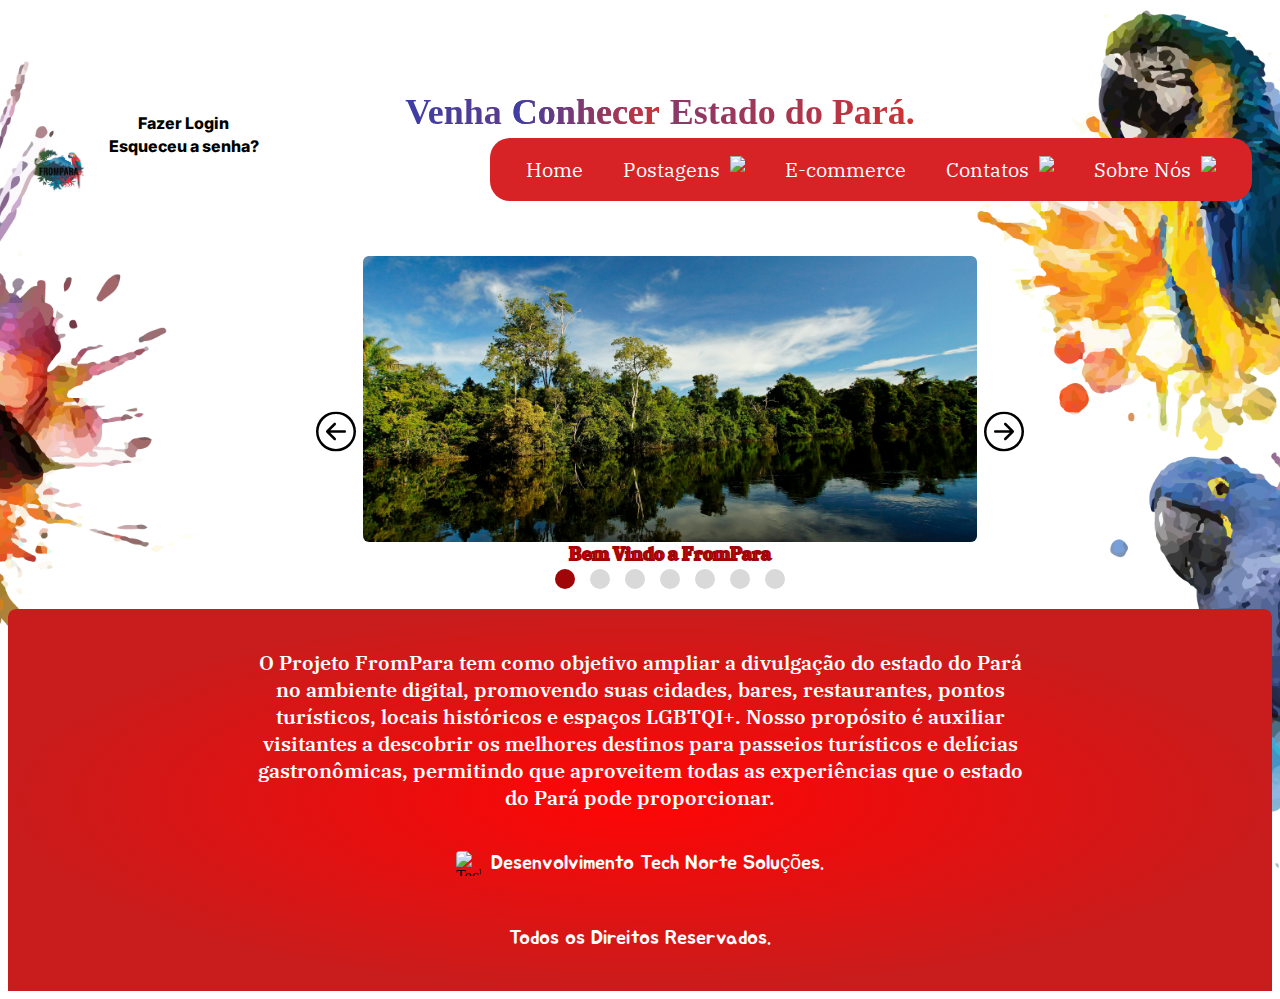
==== index.html @ 168a66f0 "segundo commit" ====
<!DOCTYPE html>
<html lang="pt-br">
<head>
    <meta charset="UTF-8">
    <meta name="viewport" content="width=device-width, initial-scale=1.0">
    <meta name="description" content="Projeto Frompara, para divulgação do Estado do Pará e ecommerce.">
    <title>Home</title>
    <link rel="stylesheet" href="./css/main.css">
    <link rel="stylesheet" href="https://cdn.jsdelivr.net/npm/bootstrap-icons@1.11.3/font/bootstrap-icons.min.css">
    <link rel="shortcut icon" href="favicon.ico" type="image/x-icon">
</head>
<body>
<nav class="navigation-menu">
    <img src="./img/logosbg.png" alt="Logo" class="logo" />
    <ul class="menu-list">
      <li><button class="menu-item menu-item-home">Home</button></li>

      <li class="dropdown">
        <button class="menu-item menu-item-posts dropdown-toggle">
          <span>Postagens</span>
          <img src="https://cdn.builder.io/api/v1/image/assets/TEMP/de1bdbcdc54f417018aa6a8a5ab41c555c14a3ecb34ced46e564a98e3a5e6f9f"
            alt="Posts dropdown" class="dropdown-icon" />
        </button>
        <ul class="submenu">
          <li><a href="#">Cidades</a></li>
          <li><a href="#">Restaurantes</a></li>
          <li><a href="#">Bares</a></li>
          <li><a href="#">P. Turisticos</a></li>
          <li><a href="#">P. Históricos</a></li>
          <li><a href="#">LGBTQI+</a></li>
        </ul>
      </li>

      <li><button class="menu-item menu-item-ecommerce">E-commerce</button></li>

      <li class="dropdown">
        <button class="menu-item menu-item-contacts dropdown-toggle">
          <span>Contatos</span>
          <img src="https://cdn.builder.io/api/v1/image/assets/TEMP/2ac6a45e7abad44fef4effed42788d3472c532623ef2e59a9ee44e4ec34e4932"
            alt="Contacts dropdown" class="dropdown-icon" />
        </button>
        <ul class="submenu">
          <li><a href="#">Contatos Oficiais</a></li>
          <li><a href="#">Apoie-nos</a></li>
        </ul>
      </li>

      <li class="dropdown">
        <button class="menu-item menu-item-about dropdown-toggle">
          <span>Sobre Nós</span>
          <img src="https://cdn.builder.io/api/v1/image/assets/TEMP/3c0b469592ebdd1736c75758e799fbffd398d98cf135887f85c7e68f444b0698"
            alt="About dropdown" class="dropdown-icon" />
        </button>
        <ul class="submenu">
          <li><a href="#">FromPara</a></li>
          <li><a href="#">Políticas</a></li>
          <li><a href="#">FAQ</a></li>
        </ul>
      </li>
    </ul>
</nav>
<!-- Fim menu normal -->
<!-- menu mobile -->
<nav class="mobile-navigation-menu">
    <button class="mobile-menu-item bi bi-house-door">
      
      <div class="mobile-menu-text">
        <span class="mobile-menu-label">Home</span>
        <span class="mobile-menu-underline"></span>
      </div>
    </button>
  
    <button class="mobile-menu-item bi bi-calendar-check">
      <div class="mobile-menu-text">
        <span class="mobile-menu-label">Posts</span>
        <span class="mobile-menu-underline"></span>
      </div>
    </button>
  
    <button class="mobile-menu-item bi bi-bag-check">
      <div class="mobile-menu-text">
        <span class="mobile-menu-label">Loja</span>
        <span class="mobile-menu-underline"></span>
      </div>
    </button>
  
    <button class="mobile-menu-item bi bi-patch-question">
      <div class="mobile-menu-text">
        <span class="mobile-menu-label">Sobre</span>
        <span class="mobile-menu-underline"></span>
      </div>
    </button>
  
    <button class="mobile-menu-item bi bi-envelope">
      <div class="mobile-menu-text">
        <span class="mobile-menu-label">Contatos</span>
        <span class="mobile-menu-underline"></span>
      </div>
    </button>
  </nav>
  

<!-- FIM menu mobile -->
<header class="welcome-header">
    <h1 class="welcome-text">
      <!-- Logo (visível apenas no mobile) -->
      <div class="logo-mobile">
        <img src="./img/logosbg.png" alt="Logo" class="logo-image" />
      </div>
      <span>Venha</span>
      <span class="animated-word"></span> 
      <span>Estado do Pará.</span>
    </h1>
</header>
<!-- FIM HEADER-->
 <!-- BACKGROUND IMAGE-->
<div class="image-container"></div>
<!--- Login -->
<div class="login-container">
    <a href="#" class="login-text">Fazer Login</a>
    <a href="#" class="forgot-password-link">Esqueceu a senha?</a>
</div>
<!--- FIM Login -->
<!--- Carrosel -->

<main>
    <section class="carousel-container">
        <div class="carousel-content">
            <!-- Slide 1 -->
            <div class="slide active">
                <img
                    src="./img/carrosel/pexels-christopher-borges-1300281899-24710600.jpg"
                    alt="Macaw parrot"
                    class="carousel-image"
                />
                <h1 class="carrosel-text">Bem Vindo a FromPara</h1>
            </div>

            <!-- Slide 2 -->
            <div class="slide">
                <img
                    src="./img/carrosel/pexels-elif-ilkel-49561975-7867865.jpg"
                    alt="Segunda imagem"
                    class="carousel-image"
                />
                <h1 class="carrosel-text">Cidades</h1>
            </div>

            <!-- Slide 3 -->
            <div class="slide">
                <img
                    src="./img/carrosel/pexels-magda-ehlers-pexels-1597765.jpg"
                    alt="Terceira imagem"
                    class="carousel-image"
                />
                <h1 class="carrosel-text">Restaurantes</h1>
            </div>

            <!-- Slide 4 -->
            <div class="slide">
                <img
                    src="./img/carrosel/pexels-nandofreitasr-17025853.jpg"
                    alt="Quarta imagem"
                    class="carousel-image"
                />
                <h1 class="carrosel-text">Bares</h1>
            </div>

            <!-- Slide 5 -->
            <div class="slide">
                <img
                    src="./img/carrosel/pexels-roman-odintsov-12715154.jpg"
                    alt="Quinta imagem"
                    class="carousel-image"
                />
                <h1 class="carrosel-text">Pontos Turísticos</h1>
            </div>

            <!-- Slide 6 -->
            <div class="slide">
                <img
                    src="./img/carrosel/pexels-roman-odintsov-12715264.jpg"
                    alt="Sexta imagem"
                    class="carousel-image"
                />
                <h1 class="carrosel-text">Pontos Históricos</h1>
            </div>

            <!-- Slide 7 -->
            <div class="slide">
                <img
                    src="./img/carrosel/pexels-roman-odintsov-12715266.jpg"
                    alt="Sétima imagem"
                    class="carousel-image"
                />
                <h1 class="carrosel-text">LGBTQI+</h1>
            </div>
        </div>

        <!-- Navegação por dots -->
        <nav class="dot-navigation" role="navigation" aria-label="Carousel navigation">
            <button class="dot active" aria-label="Go to slide 1" aria-current="true"></button>
            <button class="dot" aria-label="Go to slide 2"></button>
            <button class="dot" aria-label="Go to slide 3"></button>
            <button class="dot" aria-label="Go to slide 4"></button>
            <button class="dot" aria-label="Go to slide 5"></button>
            <button class="dot" aria-label="Go to slide 6"></button>
            <button class="dot" aria-label="Go to slide 7"></button>
        </nav>

        <!-- Setas de navegação -->
        <div class="navigation-arrows">
            <button class="arrow-button" aria-label="Previous slide">
                <svg
                    class="arrow-left"
                    width="40"
                    height="40"
                    viewBox="0 0 40 40"
                    fill="none"
                    xmlns="http://www.w3.org/2000/svg"
                >
                    <path
                        fill-rule="evenodd"
                        clip-rule="evenodd"
                        d="M2.5 20C2.5 24.6413 4.34374 29.0925 7.62563 32.3744C10.9075 35.6563 15.3587 37.5 20 37.5C24.6413 37.5 29.0925 35.6563 32.3744 32.3744C35.6563 29.0925 37.5 24.6413 37.5 20C37.5 15.3587 35.6563 10.9075 32.3744 7.62563C29.0925 4.34374 24.6413 2.5 20 2.5C15.3587 2.5 10.9075 4.34374 7.62563 7.62563C4.34374 10.9075 2.5 15.3587 2.5 20ZM40 20C40 25.3043 37.8929 30.3914 34.1421 34.1421C30.3914 37.8929 25.3043 40 20 40C14.6957 40 9.60859 37.8929 5.85786 34.1421C2.10714 30.3914 0 25.3043 0 20C0 14.6957 2.10714 9.60859 5.85786 5.85786C9.60859 2.10714 14.6957 0 20 0C25.3043 0 30.3914 2.10714 34.1421 5.85786C37.8929 9.60859 40 14.6957 40 20ZM28.75 18.75C29.0815 18.75 29.3995 18.8817 29.6339 19.1161C29.8683 19.3505 30 19.6685 30 20C30 20.3315 29.8683 20.6495 29.6339 20.8839C29.3995 21.1183 29.0815 21.25 28.75 21.25H14.2675L19.635 26.615C19.7512 26.7312 19.8434 26.8692 19.9063 27.021C19.9692 27.1729 20.0016 27.3356 20.0016 27.5C20.0016 27.6644 19.9692 27.8271 19.9063 27.979C19.8434 28.1308 19.7512 28.2688 19.635 28.385C19.5188 28.5012 19.3808 28.5934 19.229 28.6563C19.0771 28.7192 18.9144 28.7516 18.75 28.7516C18.5856 28.7516 18.4229 28.7192 18.271 28.6563C18.1192 28.5934 17.9812 28.5012 17.865 28.385L10.365 20.885C10.2486 20.7689 10.1562 20.6309 10.0932 20.4791C10.0302 20.3272 9.99777 20.1644 9.99777 20C9.99777 19.8356 10.0302 19.6728 10.0932 19.5209C10.1562 19.3691 10.2486 19.2311 10.365 19.115L17.865 11.615C18.0997 11.3803 18.4181 11.2484 18.75 11.2484C19.0819 11.2484 19.4003 11.3803 19.635 11.615C19.8697 11.8497 20.0016 12.1681 20.0016 12.5C20.0016 12.8319 19.8697 13.1503 19.635 13.385L14.2675 18.75H28.75Z"
                        fill="black"
                    />
                </svg>
            </button>
            <button class="arrow-button" aria-label="Next slide">
                <svg
                    class="arrow-right"
                    width="40"
                    height="40"
                    viewBox="0 0 40 40"
                    fill="none"
                    xmlns="http://www.w3.org/2000/svg"
                >
                    <path
                        fill-rule="evenodd"
                        clip-rule="evenodd"
                        d="M37.5 20C37.5 24.6413 35.6563 29.0925 32.3744 32.3744C29.0925 35.6563 24.6413 37.5 20 37.5C15.3587 37.5 10.9075 35.6563 7.62563 32.3744C4.34375 29.0925 2.5 24.6413 2.5 20C2.5 15.3587 4.34375 10.9075 7.62563 7.62563C10.9075 4.34374 15.3587 2.5 20 2.5C24.6413 2.5 29.0925 4.34374 32.3744 7.62563C35.6563 10.9075 37.5 15.3587 37.5 20ZM0 20C0 25.3043 2.10714 30.3914 5.85786 34.1421C9.60859 37.8929 14.6957 40 20 40C25.3043 40 30.3914 37.8929 34.1421 34.1421C37.8929 30.3914 40 25.3043 40 20C40 14.6957 37.8929 9.60859 34.1421 5.85786C30.3914 2.10714 25.3043 0 20 0C14.6957 0 9.60859 2.10714 5.85786 5.85786C2.10714 9.60859 0 14.6957 0 20ZM11.25 18.75C10.9185 18.75 10.6005 18.8817 10.3661 19.1161C10.1317 19.3505 10 19.6685 10 20C10 20.3315 10.1317 20.6495 10.3661 20.8839C10.6005 21.1183 10.9185 21.25 11.25 21.25H25.7325L20.365 26.615C20.2488 26.7312 20.1566 26.8692 20.0937 27.021C20.0308 27.1729 19.9984 27.3356 19.9984 27.5C19.9984 27.6644 20.0308 27.8271 20.0937 27.979C20.1566 28.1308 20.2488 28.2688 20.365 28.385C20.4812 28.5012 20.6192 28.5934 20.771 28.6563C20.9229 28.7192 21.0856 28.7516 21.25 28.7516C21.4144 28.7516 21.5771 28.7192 21.729 28.6563C21.8808 28.5934 22.0188 28.5012 22.135 28.385L29.635 20.885C29.7514 20.7689 29.8438 20.6309 29.9068 20.4791C29.9698 20.3272 30.0022 20.1644 30.0022 20C30.0022 19.8356 29.9698 19.6728 29.9068 19.5209C29.8438 19.3691 29.7514 19.2311 29.635 19.115L22.135 11.615C21.9003 11.3803 21.5819 11.2484 21.25 11.2484C20.9181 11.2484 20.5997 11.3803 20.365 11.615C20.1303 11.8497 19.9984 12.1681 19.9984 12.5C19.9984 12.8319 20.1303 13.1503 20.365 13.385L25.7325 18.75H11.25Z"
                        fill="black"
                    />
                </svg>
            </button>
        </div>
    </section>

    <!--
    <!-- Background BLUR 
    <section id="backblur">
        <div class="background-shapes">
            <div class="shape triangle"></div>
            <div class="shape rectangle-primary"></div>
            <div class="shape rectangle-secondary"></div>
            <div class="shape rectangle-third"></div>
            <div class="shape rectangle-4"></div>
            <div class="shape blue-rectangle"></div>
            <div class="shape circle-large"></div>
            <div class="shape circle-large-second"></div>
            <div class="shape circle-large-third"></div>
            <div class="shape circle-large-4"></div>
            <div class="shape circle-small"></div>
            
        </div>
    </section>    
-->

</main>

<footer class="footer">
    <div class="footer-gradient"></div>
    <div class="footer-content">
      <p class="footer-description">
        O Projeto FromPara tem como objetivo ampliar a divulgação do estado do
        Pará no ambiente digital, promovendo suas cidades, bares, restaurantes,
        pontos turísticos, locais históricos e espaços LGBTQI+. Nosso propósito é
        auxiliar visitantes a descobrir os melhores destinos para passeios
        turísticos e delícias gastronômicas, permitindo que aproveitem todas as
        experiências que o estado do Pará pode proporcionar.
      </p>
      <div class="footer-copyright">
        <div class="footer-company">
          <img
            src="https://cdn.builder.io/api/v1/image/assets/TEMP/dab424709905aaab6464d707cc65fc53af50b021"
            alt="Tech Norte Logo"
            class="footer-company-logo"
          />
          <p class="footer-company-name">
            Desenvolvimento Tech Norte Soluções.
          </p>
        </div>
        <p class="footer-rights">
          Todos os Direitos Reservados.
        </p>
      </div>
    </div>
  </footer>
  



<script src="./js/menu.js"></script>
</body>
</html>
---- css/main.css ----
@import url("https://fonts.googleapis.com/css2?family=IBM+Plex+Serif:wght@400&display=swap");
@import url("https://fonts.googleapis.com/css2?family=Inter:wght@800&display=swap");
@import url('https://fonts.googleapis.com/css2?family=IBM+Plex+Serif:wght@600&family=Jua&display=swap');
@import url("https://fonts.googleapis.com/css2?family=Poppins:wght@600&display=swap");


/* LOGO */
.logo {
    width: 60px; /* Definir a largura da logo */
    height: 60px; /* Definir a altura da logo */
    margin-right: 20px; /* Adicionar margem à direita */
}

/* FIM LOGO */

.navigation-menu {
    display: flex; /* Usar flexbox para layout */
    justify-content: space-between; /* Espaçar logo e menu */
    align-items: center; /* Alinhar itens verticalmente no centro */
    font-family: "IBM Plex Serif", -apple-system, Roboto, Helvetica, sans-serif;
    font-size: 20px;
    font-weight: 400;
    position: relative; /* Manter a posição relativa */
    padding: 0 20px; /* Adicionar padding lateral */
    top: 130px; /* Manter a posição do topo */
}

.menu-list {
  border-radius: 20px;
  background-color: rgba(216, 35, 38, 1);
  display: flex;
  flex-wrap: nowrap;
  padding: 11px 16px;
  list-style: none;
  margin: 0;
  position: relative;
}

.menu-item {
  display: flex;
  align-items: center;
  gap: 10px;
  background-color: rgba(216, 35, 38, 1);
  border: none;
  color: white;
  font-family: inherit;
  font-size: inherit;
  cursor: pointer;
  white-space: nowrap;
  padding: 7px 20px;
  min-height: 40px;
  border-radius: 12px;
  transition: background-color 0.3s;
}

.menu-item:hover {
  background-color: rgba(117, 13, 14, 0.8);
}

/* Dropdown */
.dropdown {
  position: relative;
}

.submenu {
  display: none;
  position: absolute;
  background-color: rgba(216, 35, 38, 1); /* Mantém o fundo vermelho */
  border-radius: 8px;
  padding: 10px;
  list-style: none;
  box-shadow: 0px 4px 6px rgba(0, 0, 0, 0.1);
  top: 100%;
  left: 0;
  min-width: 150px;
  z-index: 10;
}

.submenu li {
  padding: 5px;
}

.submenu li a {
  text-decoration: none;
  color: white; /* Mantém o texto branco */
  display: block;
  padding: 5px 10px;
  border-radius: 5px;
  transition: background-color 0.3s;
}

.submenu li a:hover {
  background-color: rgba(117, 13, 14, 0.8);
}

.dropdown.open .submenu {
  display: block;
}

/* Ícones */
.dropdown-icon {
  width: 15px;
}

@media (max-width: 991px) {
  .menu-list {
    flex-wrap: wrap;
    justify-content: flex-end;
  }
}


/*  FIM MENU */




/* Menu Mobile */


/* Estilos do menu mobile */
.mobile-navigation-menu {
  display: flex;
  align-items: center;
  gap: 15px;
  font-family: Poppins, -apple-system, Roboto, Helvetica, sans-serif;
  font-size: 12px;
  color: rgba(0, 0, 0, 1);
  font-weight: 600;
  white-space: nowrap;
  text-align: center;
  justify-content: center;

  /* Fixa na parte inferior da tela */
  position: fixed;
  bottom: 0;
  left: 0;
  width: 100%;
  background: rgba(255, 255, 255, 0.7); /* opacidade menu mobile */
  padding: 10px 0;
  box-shadow: 0px -2px 10px rgba(0, 0, 0, 0.1);
  z-index: 9999; /* trazer menu mobile pra frente */
  
}

/* Oculta o menu em telas maiores */
@media (min-width: 768px) {
  .mobile-navigation-menu {
    display: none;
  }
}

.mobile-menu-item {
  display: flex;
  flex-direction: column;
  align-items: center;
  justify-content: center;
  width: 60px; /* Tamanho fixo para os itens */
  height: 60px; /* Tamanho fixo para os itens */
  background: none;
  border: none;
  padding: 0;
  cursor: pointer;
  color: inherit;
  font: inherit;
}

/* Estilo para os ícones do Bootstrap Icons */
.mobile-menu-item::before {
  font-family: "bootstrap-icons"; /* Certifique-se de que a fonte dos ícones está carregada */
  font-size: 24px; /* Tamanho dos ícones */
  margin-bottom: 5px; /* Espaço entre o ícone e o texto */
}

/* Ícones específicos */
.bi-house-door::before {
  content: "\F479"; /* Código do ícone "house-door" */
}

.bi-calendar-check::before {
  content: "\F1E5"; /* Código do ícone "calendar-check" */
}

.bi-bag-check::before {
  content: "\F1B0"; /* Código do ícone "bag-check" */
}

.bi-patch-question::before {
  content: "\F4C2"; /* Código do ícone "patch-question" */
}

.bi-envelope::before {
  content: "\F32F"; /* Código do ícone "envelope" */
}

.mobile-menu-text {
  display: flex;
  flex-direction: column;
  align-items: center;
  justify-content: center;
}

.mobile-menu-label {
  font-size: 12px; /* Tamanho do texto */
}

.mobile-menu-underline {
  border-color: rgba(0, 0, 0, 1);
  border-style: solid;
  border-width: 1px;
  min-height: 1px;
  width: 100%;
}

/* Estilos de hover */
.mobile-menu-item:hover {
  opacity: 0.8;
}

/* Acessibilidade - foco */
.mobile-menu-item:focus {
  outline: 2px solid rgba(0, 0, 0, 0.2);
  outline-offset: 2px;
}

/* Estado ativo (clicado) */
.mobile-menu-item:active {
  transform: scale(0.98);
}
/* FIM MENU MOBILE */

.welcome-header {
    display: flex;
    justify-content: center;
    align-items: center;
    width: 100%;
    padding: 20px;
    text-align: center; /* Centraliza o texto */
    flex-direction: column; /* Organiza a logo e o texto em coluna */
}

.welcome-text {
    font-family: "Lilita One", cursive;
    font-size: 36px;
    font-weight: 700; /* Mantém o negrito */
    background: linear-gradient(90deg, #3c3ea5 0%, #cf3333 100%);
    -webkit-background-clip: text;
    background-clip: text;
    -webkit-text-fill-color: transparent;
    display: flex;
    align-items: center;
    gap: 10px;
    margin: 0;
}

/* Estilo da logo (oculta por padrão) */
.logo-mobile {
    display: none; /* Oculta a logo por padrão */
    align-self: flex-start; /* Alinha a logo à esquerda */
    margin-bottom: 15px; /* Adiciona espaçamento entre a logo e o texto */
}

.logo-image {
    width: 60px; /* Define a largura da imagem */
    height: 60px; /* Define a altura da imagem */
}

/* Efeito de animação do texto */
.animated-word {
    font-family: "Lilita One", cursive;
    font-size: 36px;
    font-weight: 700; /* Mantém o negrito */
    background: linear-gradient(90deg, #3c3ea5 0%, #cf3333 100%);
    -webkit-background-clip: text;
    background-clip: text;
    -webkit-text-fill-color: transparent;
    display: inline-block;
    animation: textChange 6s infinite;
}

@keyframes textChange {
    0%, 100% { content: "Conhecer"; }
    33% { content: "Visitar"; }
    66% { content: "Explorar"; }
}

/* Adicionando o efeito usando ::after */
.animated-word::after {
    content: "Conhecer";
    animation: wordCycle 6s infinite;
}

@keyframes wordCycle {
    0%, 100% { content: "Conhecer"; }
    33% { content: "Visitar"; }
    66% { content: "Explorar"; }
}

@media (max-width: 991px) {
    .welcome-text {
        font-size: 32px;
    }

    .animated-word {
        font-size: 32px;
    }
}

@media (max-width: 640px) {
    .welcome-header {
        padding: 30px; /* Ajusta o padding para o mobile */
        text-align: center; /* Centraliza o texto */
    }

    .welcome-text {
        font-size: 24px;
        flex-direction: column; /* Coloca os elementos (texto) em coluna */
        align-items: center; /* Alinha o texto no centro */
        gap: 5px; /* Reduz o espaçamento entre os elementos */
    }

    .animated-word {
        font-size: 24px;
    }

    /* Exibe a logo apenas no mobile */
    .logo-mobile {
        display: block; /* Exibe a logo */
        margin-bottom: 15px; /* Espaçamento entre a logo e o texto */
        align-self: flex-start; /* Alinha a logo à esquerda */
        margin-left: -75px; /* Botando a logo mais para esquerda  */
    }

    .logo-image {
        width: 60px; /* Define a largura da imagem */
        height: 60px; /* Define a altura da imagem */
    }
}


/* FIM TEXTO ANIMADO */
/* BACKGROUND IMAGE */
.image-container {
    width: 100%;
    height: 100vh; /* Defina a altura conforme necessário */
    background-image: url('/img/banner-2.png');  /* escolhendo imagem do modelo desktop */
    background-size: cover; /* Ajusta a imagem para cobrir todo o contêiner */
    background-position: center; /* Centraliza a imagem */
    position: absolute; /* Para que fique atrás de outros elementos */
    top: 10px; /* Alinha ao topo da página */
    left: 0; /* Alinha à esquerda da página */
    z-index: -1; /* Coloca atrás de outros elementos */
    
}


/* Imagem de fundo para mobile escolhido */
@media (max-width: 768px) {
  .image-container {
      background-image: url('/img/mobil-banner.png');
  }
}


/* BACKGROUND IMAGE FIM */
/* Login */
.login-container {
    width: 100%;
    max-width: 151px;
    text-align: center;
    margin-top: -140px; /* Ajuste para posicionar mais perto do topo */
    padding: 100px; /* Remove o padding excessivo */
    
}

.login-text {
    font-family: Inter, -apple-system, Roboto, Helvetica, sans-serif;
    font-size: 16px;
    font-weight: 800;
    color: rgba(0, 0, 0, 1); /* Cor do texto padrão (preto) */
    margin: 0;
    transition: color 0.3s; /* Adiciona uma transição suave para a cor */
    text-decoration: none;
}

.forgot-password-link {
    font-family: Inter, -apple-system, Roboto, Helvetica, sans-serif;
    font-size: 16px;
    font-weight: 800;
    line-height: 19px;
    color: rgba(0, 0, 0, 1); /* Cor do texto padrão (preto) */
    text-decoration: none;
    display: block;
    margin-top: 4px;
    transition: color 0.3s; /* Adiciona uma transição suave para a cor */
}

.login-text:hover,
.forgot-password-link:hover {
    color: rgba(21, 7, 228, 1); /* Muda a cor para azul ao passar o mouse */
    text-decoration: none; /* Remove o sublinhado ao passar o mouse */
}

/* Estilos específicos para mobile */
@media (max-width: 640px) {
    .login-container {
        margin-top: -130px; /* Ajuste para posicionar mais perto do topo */
        text-align: left; /* Alinha o texto à esquerda */
        padding-left: 20px; /* Adiciona um espaçamento à esquerda */
        max-width: 100%; /* Ocupa a largura total */
    }

    .login-text,
    .forgot-password-link {
        font-size: 14px; /* Reduz o tamanho da fonte para mobile */
    }
}
/* FIM Login */ 

/* Carrosel */

.carousel-container {
    position: relative;
    width: 100%;
    max-width: 728px;
    margin: 0 auto;
    left: 30px;
    height: 353px;
    overflow: hidden; /* Mantém o overflow hidden para esconder slides inativos */
    z-index: 1;
}

.carousel-content {
    position: relative;
    width: 100%;
    height: 100%;
    display: flex;
    align-items: center; /* Centraliza verticalmente */
    justify-content: center; /* Centraliza horizontalmente */
}

.slide {
    display: none; /* Esconde todos os slides por padrão */
    width: 100%;
    height: 100%;
    text-align: center;
    position: absolute;
    top: 0;
    left: 0;
    transition: opacity 0.5s ease-in-out; /* Transição suave */
}

.slide.active {
    display: block; /* Mostra apenas o slide ativo */
    opacity: 1;
}

.carousel-image {
    width: 100%;
    max-width: 614px;
    height: 286px;
    border-radius: 6px;
    object-fit: cover;
    display: block;
    margin: 0 auto; /* Centraliza a imagem horizontalmente */
}

.carrosel-text {
    font-family: "IBM Plex Serif", serif;
    font-weight: 700;
    font-size: 18px;
    color: #fc0206;
    -webkit-text-stroke: 2px #a00508;
    text-align: center;
    margin-top: 20px;
    position: relative;
    margin: 0;
}

.dot-navigation {
    display: flex;
    gap: 15px;
    margin-top: 12px;
    justify-content: center;
    position: absolute;
    bottom: 20px;
    left: 50%;
    transform: translateX(-50%);
}

.dot {
    width: 20px;
    height: 20px;
    border-radius: 50%;
    background-color: #d9d9d9;
    border: none;
    padding: 0;
    cursor: pointer;
}

.dot.active {
    background-color: #a00508; /* Cor do dot ativo */
}

.navigation-arrows {
    position: absolute;
    width: 100%;
    top: 50%;
    transform: translateY(-50%);
    display: flex;
    justify-content: space-between;
    padding: 0 20px;
    z-index: 10; /* Garante que as setas fiquem acima da imagem */
    box-sizing: border-box; /* Evita que o padding corte as setas */
}

.arrow-button {
    background: none;
    border: none;
    padding: 0;
    cursor: pointer;
    transition: fill 0.3s;
}

.arrow-button:hover .arrow-left,
.arrow-button:hover .arrow-right {
    fill: blue; /* Efeito hover azul */
}

.arrow-left,
.arrow-right {
    width: 40px;
    height: 40px;
    fill: black; /* Cor inicial das setas */
}

/* Ajustes SETAS */
/* Ajuste específico para a seta esquerda */
.arrow-button:first-child {
    margin-left: -10px; /* Move a seta esquerda mais para a esquerda */
}

/* Ajuste específico para a seta direita */
.arrow-button:last-child {
    margin-right: -10px; /* Move a seta direita mais para a direita */
}

.carousel-item img {
  width: 100%;  /* Garante que a imagem ocupe toda a largura do carrossel */
  height: auto; /* Mantém a proporção das imagens */
}

/* Ajustes para versões móveis */
@media (max-width: 768px) {
  .carousel {
    display: block;
    text-align: center;
    padding: 20px;
  }

  .carousel-inner {
    display: block;
    text-align: center;
  }

  .carousel-item {
    margin: 0 auto;
    max-width: 100%;
    height: auto;
  }

  .carousel-control-prev,
  .carousel-control-next {
    position: absolute;
    top: 50%;
    transform: translateY(-50%);
    font-size: 2rem;
    color: #fff;
  }

  .carousel-control-prev {
    left: 10px;
  }

  .carousel-control-next {
    right: 10px;
  }
}

/* FIM CARROSEL */


/* Background BLUR */

/* Configuração do background */
#backblur {
    position: relative;
    width: 100vw;
    height: 100vh;
    overflow: hidden;
    display: flex;
    align-items: center;
    justify-content: center;
    background: transparent; /* Removido fundo escuro */
}

/* Container das formas */
.background-shapes {
    position: absolute;
    width: 100%;
    height: 100%;
    z-index: -1;
   /* transform: translateY(-20%);   Subir eixo Y para botar mais para cima  */
}

/* Todas as formas com efeito de desfoque */
.shape {
    position: absolute;
    filter: blur(40px);
    opacity: 0.6;
}

/* Retângulos */
.rectangle-primary {
    width: 200px;
    height: 150px;
    background-color: rgba(60, 62, 165, 0.4);
    top: 20%;
    left: 30%;
}

.rectangle-secondary {
    width: 180px;
    height: 130px;
    background-color: rgba(165, 42, 42, 0.4);
    top: 60%;
    left: 35%;
}

.rectangle-third {
    width: 180px;
    height: 130px;
    background-color: rgba(165, 42, 42, 0.4);
    top: 60%;
    left: 55%;
}

.rectangle-4 {
    width: 180px;
    height: 130px;
    background-color: rgba(165, 42, 42, 0.4);
    top: 30%;
    left: 65%;
}

.blue-rectangle {
    width: 240px;
    height: 123px;
    background-color: rgba(61, 89, 201, 0.4);
    top: 50%;
    left: 50%;
}

/* Círculos */
.circle-large {
    width: 250px;
    height: 250px;
    background-color: rgba(55, 60, 199, 0.4);
    border-radius: 50%;
    top: 20%;
    left: 44%;
}
.circle-large-third {
    width: 250px;
    height: 250px;
    background-color: rgba(55, 60, 199, 0.4);
    border-radius: 50%;
    top: 20%;
    left: 44%;    
}

.circle-large-second {
    width: 250px;
    height: 250px;
    background-color: rgba(55, 60, 199, 0.4);
    border-radius: 50%;
    top: 20%;
    left: 20%;
}

.circle-large-4 {
    width: 250px;
    height: 250px;
    background-color: rgba(55, 60, 199, 0.4);
    border-radius: 50%;
    top: 50%;
    left: 44%;    
}

.circle-small {
    width: 150px;
    height: 150px;
    background-color: rgba(61, 89, 201, 0.4);
    border-radius: 50%;
    top: 70%;
    left: 40%;
}

/* Triângulo */
.triangle {
    width: 0;
    height: 0;
    border-left: 100px solid transparent;
    border-right: 100px solid transparent;
    border-bottom: 180px solid rgba(255, 165, 0, 0.4);
    top: 50%;
    left: 35%;
}



/* Responsividade */
@media (max-width: 991px) {
    .shape {
        filter: blur(20px);
    }
}



  /* Background BLUR FIM */

/* Footer */  

footer {
  width: 100%;
  min-height: 254px; /* Altura mínima para o footer */
  position: relative;
  margin: 0; 
  padding: 0; 
  overflow: hidden; /* Evita que o gradiente vaze */
  border-radius: 8px 8px 0 0; /* Adiciona border-radius ao footer */
  box-sizing: border-box; /* Garante que padding e borda não aumentem o tamanho */
}

.footer-gradient {
  width: 100%;
  height: 100%; /* Cobrir toda a altura do footer */
  background: radial-gradient(50% 50% at 50% 50%, #ff0505 0%, #c91c1c 100%);
  position: absolute; /* Posiciona o gradiente atrás do conteúdo */
  top: 0;
  left: 0;
  z-index: -1; /* Coloca o gradiente atrás do conteúdo */
  border-radius: 8px 8px 0 0; /* Aplica o border-radius ao gradiente */
}

.footer-content {
  position: relative; /* Mantém o conteúdo acima do gradiente */
  width: 100%;
  max-width: 100%; /* Limita a largura máxima do conteúdo */
  margin: 0 auto; /* Centraliza o conteúdo */
  display: flex;
  flex-direction: column;
  align-items: center;
  justify-content: center; /* Centraliza verticalmente */
  padding: 20px; /* Espaçamento interno */
  text-align: center; /* Centraliza o texto */
  box-sizing: border-box; /* Garante que padding não aumente a largura */
}

.footer-description {
  width: 100%;
  max-width: 769px;
  color: #fff;
  font-family: "IBM Plex Serif", serif;
  font-size: 20px;
  font-weight: 600;
  margin-bottom: 20px; /* Espaçamento abaixo do texto */
  box-sizing: border-box; /* Garante que padding não aumente a largura */
}

.footer-copyright {
  display: flex;
  flex-direction: column;
  align-items: center;
  gap: 10px; /* Espaçamento entre os elementos */
  box-sizing: border-box; /* Garante que padding não aumente a largura */
}

.footer-company {
  display: flex;
  align-items: center;
  gap: 10px; /* Espaçamento entre o logo e o texto */
  box-sizing: border-box; /* Garante que padding não aumente a largura */
}

.footer-company-logo {
  width: 25px;
  height: 25px;
  border-radius: 4px;
}

.footer-company-name {
  color: #fff;
  font-family: "Jua", sans-serif;
  font-size: 20px;
  font-weight: 400;
}

.footer-rights {
  color: #fff;
  font-family: "Jua", sans-serif;
  font-size: 20px;
  font-weight: 400;
}

/* Ajustes para telas menores */
@media (max-width: 991px) {
  .footer-gradient {
      width: 100%;
  }

  .footer {
      min-height: 100vh;
  }

  .footer-description {
      font-size: 18px; /* Reduz o tamanho da fonte */
      padding: 0 15px; /* Adiciona padding lateral */
  }

  .footer-company-logo {
      width: 20px;
      height: 20px;
  }

  .footer-company-name,
  .footer-rights {
      font-size: 18px; /* Reduz o tamanho da fonte */
  }
}

@media (max-width: 640px) {
  .footer-gradient {
      width: 100%;
  }

  .footer {
    left: 30px;
  }

  .footer-content {
      padding: 20px 10px; /* Reduz o padding lateral */
  }

  .footer-description {
      font-size: 16px; /* Reduz o tamanho da fonte */
      padding: 0 10px; /* Adiciona padding lateral */
  }

  .footer-company {
      flex-direction: column; /* Coloca o logo e o texto em coluna */
      gap: 5px; /* Reduz o espaçamento */
  }

  .footer-company-logo {
      width: 20px;
      height: 20px;
  }

  .footer-company-name,
  .footer-rights {
      font-size: 16px; /* Reduz o tamanho da fonte */
  }
}

/* Footer FIM */


/*  Ajustes de TELAS   */

/* esconder menu normal no mobile */
@media (max-width: 768px) { /* Esconde em telas menores que 768px (tablets e celulares) */
    .navigation-menu {
        display: none !important;
    }
}
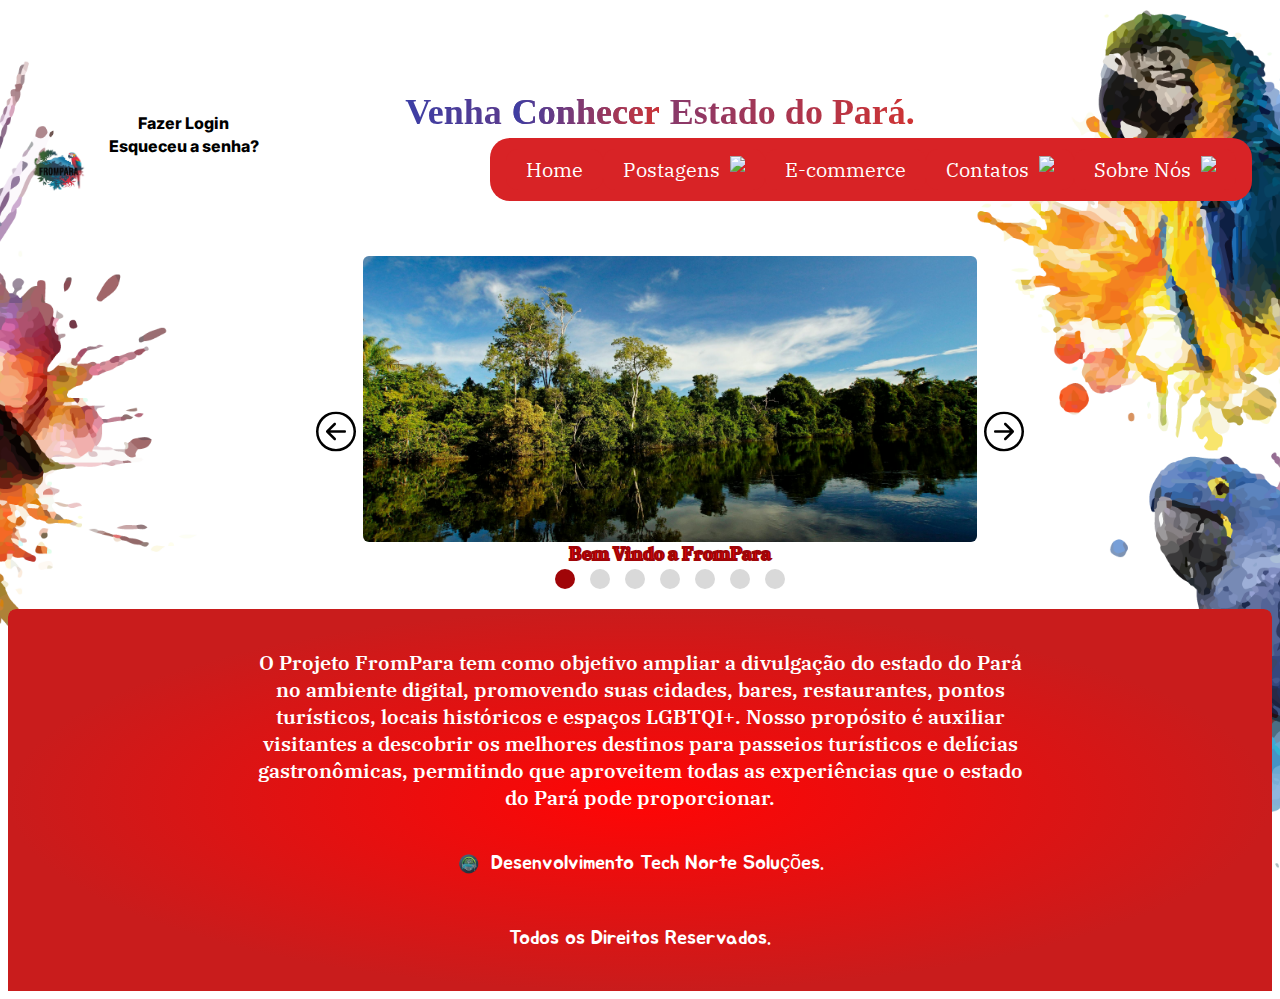
==== commit 2638d787: "finalizado ajustes finais" ====
--- a/index.html
+++ b/index.html
@@ -5,13 +5,13 @@
     <meta name="viewport" content="width=device-width, initial-scale=1.0">
     <meta name="description" content="Projeto Frompara, para divulgação do Estado do Pará e ecommerce.">
     <title>Home</title>
-    <link rel="stylesheet" href="./css/main.css">
+    <link rel="stylesheet" href="./src/css/main.css">
     <link rel="stylesheet" href="https://cdn.jsdelivr.net/npm/bootstrap-icons@1.11.3/font/bootstrap-icons.min.css">
     <link rel="shortcut icon" href="favicon.ico" type="image/x-icon">
 </head>
 <body>
 <nav class="navigation-menu">
-    <img src="./img/logosbg.png" alt="Logo" class="logo" />
+    <img src="./src/img/logosbg.png" alt="Logo" class="logo" />
     <ul class="menu-list">
       <li><button class="menu-item menu-item-home">Home</button></li>
 
@@ -22,16 +22,16 @@
             alt="Posts dropdown" class="dropdown-icon" />
         </button>
         <ul class="submenu">
-          <li><a href="#">Cidades</a></li>
-          <li><a href="#">Restaurantes</a></li>
-          <li><a href="#">Bares</a></li>
-          <li><a href="#">P. Turisticos</a></li>
-          <li><a href="#">P. Históricos</a></li>
-          <li><a href="#">LGBTQI+</a></li>
+          <li><a href="categorias.html">Cidades</a></li>
+          <li><a href="categorias.html">Restaurantes</a></li>
+          <li><a href="categorias.html">Bares</a></li>
+          <li><a href="categorias.html">P. Turisticos</a></li>
+          <li><a href="categorias.html">P. Históricos</a></li>
+          <li><a href="categorias.html">LGBTQI+</a></li>
         </ul>
       </li>
 
-      <li><button class="menu-item menu-item-ecommerce">E-commerce</button></li>
+      <li><a href="Ecommerce-galery.html"></a><button class="menu-item menu-item-ecommerce">E-commerce</button></li>
 
       <li class="dropdown">
         <button class="menu-item menu-item-contacts dropdown-toggle">
@@ -40,8 +40,8 @@
             alt="Contacts dropdown" class="dropdown-icon" />
         </button>
         <ul class="submenu">
-          <li><a href="#">Contatos Oficiais</a></li>
-          <li><a href="#">Apoie-nos</a></li>
+          <li><a href="contact.html">Contatos Oficiais</a></li>
+          <li><a href="apoienos.html">Apoie-nos</a></li>
         </ul>
       </li>
 
@@ -52,9 +52,9 @@
             alt="About dropdown" class="dropdown-icon" />
         </button>
         <ul class="submenu">
-          <li><a href="#">FromPara</a></li>
-          <li><a href="#">Políticas</a></li>
-          <li><a href="#">FAQ</a></li>
+          <li><a href="sobrenos.html">FromPara</a></li>
+          <li><a href="Politicas.html">Políticas</a></li>
+          <li><a href="FAQ.html">FAQ</a></li>
         </ul>
       </li>
     </ul>
@@ -62,41 +62,41 @@
 <!-- Fim menu normal -->
 <!-- menu mobile -->
 <nav class="mobile-navigation-menu">
+    <a href="index.html" style="text-decoration: none; color: inherit;"> 
     <button class="mobile-menu-item bi bi-house-door">
-      
       <div class="mobile-menu-text">
         <span class="mobile-menu-label">Home</span>
         <span class="mobile-menu-underline"></span>
       </div>
-    </button>
-  
+    </button></a>
+    <a href="categorias.html" style="text-decoration: none; color: inherit;">
     <button class="mobile-menu-item bi bi-calendar-check">
       <div class="mobile-menu-text">
         <span class="mobile-menu-label">Posts</span>
         <span class="mobile-menu-underline"></span>
       </div>
-    </button>
-  
+    </button></a>
+    <a href="Ecommerce-galery.html" style="text-decoration: none; color: inherit;">
     <button class="mobile-menu-item bi bi-bag-check">
       <div class="mobile-menu-text">
         <span class="mobile-menu-label">Loja</span>
         <span class="mobile-menu-underline"></span>
       </div>
-    </button>
-  
+    </button></a>
+    <a href="sobre.html" style="text-decoration: none; color: inherit;">
     <button class="mobile-menu-item bi bi-patch-question">
       <div class="mobile-menu-text">
         <span class="mobile-menu-label">Sobre</span>
         <span class="mobile-menu-underline"></span>
       </div>
-    </button>
-  
+    </button></a>
+    <a href="contatos.html" style="text-decoration: none; color: inherit;"> 
     <button class="mobile-menu-item bi bi-envelope">
       <div class="mobile-menu-text">
         <span class="mobile-menu-label">Contatos</span>
         <span class="mobile-menu-underline"></span>
       </div>
-    </button>
+    </button></a>
   </nav>
   
 
@@ -105,7 +105,7 @@
     <h1 class="welcome-text">
       <!-- Logo (visível apenas no mobile) -->
       <div class="logo-mobile">
-        <img src="./img/logosbg.png" alt="Logo" class="logo-image" />
+        <img src="./src/img/logosbg.png" alt="Logo" class="logo-image" />
       </div>
       <span>Venha</span>
       <span class="animated-word"></span> 
@@ -117,7 +117,7 @@
 <div class="image-container"></div>
 <!--- Login -->
 <div class="login-container">
-    <a href="#" class="login-text">Fazer Login</a>
+    <a href="Login.html" class="login-text">Fazer Login</a>
     <a href="#" class="forgot-password-link">Esqueceu a senha?</a>
 </div>
 <!--- FIM Login -->
@@ -129,7 +129,7 @@
             <!-- Slide 1 -->
             <div class="slide active">
                 <img
-                    src="./img/carrosel/pexels-christopher-borges-1300281899-24710600.jpg"
+                    src="./src/img/carrosel/pexels-christopher-borges-1300281899-24710600.jpg"
                     alt="Macaw parrot"
                     class="carousel-image"
                 />
@@ -139,7 +139,7 @@
             <!-- Slide 2 -->
             <div class="slide">
                 <img
-                    src="./img/carrosel/pexels-elif-ilkel-49561975-7867865.jpg"
+                    src="./src/img/carrosel/pexels-elif-ilkel-49561975-7867865.jpg"
                     alt="Segunda imagem"
                     class="carousel-image"
                 />
@@ -149,7 +149,7 @@
             <!-- Slide 3 -->
             <div class="slide">
                 <img
-                    src="./img/carrosel/pexels-magda-ehlers-pexels-1597765.jpg"
+                    src="./src/img/carrosel/pexels-magda-ehlers-pexels-1597765.jpg"
                     alt="Terceira imagem"
                     class="carousel-image"
                 />
@@ -159,7 +159,7 @@
             <!-- Slide 4 -->
             <div class="slide">
                 <img
-                    src="./img/carrosel/pexels-nandofreitasr-17025853.jpg"
+                    src="./src/img/carrosel/pexels-nandofreitasr-17025853.jpg"
                     alt="Quarta imagem"
                     class="carousel-image"
                 />
@@ -169,7 +169,7 @@
             <!-- Slide 5 -->
             <div class="slide">
                 <img
-                    src="./img/carrosel/pexels-roman-odintsov-12715154.jpg"
+                    src="./src/img/carrosel/pexels-roman-odintsov-12715154.jpg"
                     alt="Quinta imagem"
                     class="carousel-image"
                 />
@@ -179,7 +179,7 @@
             <!-- Slide 6 -->
             <div class="slide">
                 <img
-                    src="./img/carrosel/pexels-roman-odintsov-12715264.jpg"
+                    src="./src/img/carrosel/pexels-roman-odintsov-12715264.jpg"
                     alt="Sexta imagem"
                     class="carousel-image"
                 />
@@ -189,7 +189,7 @@
             <!-- Slide 7 -->
             <div class="slide">
                 <img
-                    src="./img/carrosel/pexels-roman-odintsov-12715266.jpg"
+                    src="./src/img/carrosel/pexels-roman-odintsov-12715266.jpg"
                     alt="Sétima imagem"
                     class="carousel-image"
                 />
@@ -283,7 +283,7 @@
       <div class="footer-copyright">
         <div class="footer-company">
           <img
-            src="https://cdn.builder.io/api/v1/image/assets/TEMP/dab424709905aaab6464d707cc65fc53af50b021"
+            src="./src/img/technorte.png"
             alt="Tech Norte Logo"
             class="footer-company-logo"
           />
--- a/src/css/main.css
+++ b/src/css/main.css
@@ -0,0 +1,887 @@
+@import url("https://fonts.googleapis.com/css2?family=IBM+Plex+Serif:wght@400&display=swap");
+@import url("https://fonts.googleapis.com/css2?family=Inter:wght@800&display=swap");
+@import url('https://fonts.googleapis.com/css2?family=IBM+Plex+Serif:wght@600&family=Jua&display=swap');
+@import url("https://fonts.googleapis.com/css2?family=Poppins:wght@600&display=swap");
+
+
+/* LOGO */
+.logo {
+    width: 60px; /* Definir a largura da logo */
+    height: 60px; /* Definir a altura da logo */
+    margin-right: 20px; /* Adicionar margem à direita */
+}
+
+/* FIM LOGO */
+
+.navigation-menu {
+    display: flex; /* Usar flexbox para layout */
+    justify-content: space-between; /* Espaçar logo e menu */
+    align-items: center; /* Alinhar itens verticalmente no centro */
+    font-family: "IBM Plex Serif", -apple-system, Roboto, Helvetica, sans-serif;
+    font-size: 20px;
+    font-weight: 400;
+    position: relative; /* Manter a posição relativa */
+    padding: 0 20px; /* Adicionar padding lateral */
+    top: 130px; /* Manter a posição do topo */
+}
+
+.menu-list {
+  border-radius: 20px;
+  background-color: rgba(216, 35, 38, 1);
+  display: flex;
+  flex-wrap: nowrap;
+  padding: 11px 16px;
+  list-style: none;
+  margin: 0;
+  position: relative;
+}
+
+.menu-item {
+  display: flex;
+  align-items: center;
+  gap: 10px;
+  background-color: rgba(216, 35, 38, 1);
+  border: none;
+  color: white;
+  font-family: inherit;
+  font-size: inherit;
+  cursor: pointer;
+  white-space: nowrap;
+  padding: 7px 20px;
+  min-height: 40px;
+  border-radius: 12px;
+  transition: background-color 0.3s;
+}
+
+.menu-item:hover {
+  background-color: rgba(117, 13, 14, 0.8);
+}
+
+/* Dropdown */
+.dropdown {
+  position: relative;
+}
+
+.submenu {
+  display: none;
+  position: absolute;
+  background-color: rgba(216, 35, 38, 1); /* Mantém o fundo vermelho */
+  border-radius: 8px;
+  padding: 10px;
+  list-style: none;
+  box-shadow: 0px 4px 6px rgba(0, 0, 0, 0.1);
+  top: 100%;
+  left: 0;
+  min-width: 150px;
+  z-index: 10;
+}
+
+.submenu li {
+  padding: 5px;
+}
+
+.submenu li a {
+  text-decoration: none;
+  color: white; /* Mantém o texto branco */
+  display: block;
+  padding: 5px 10px;
+  border-radius: 5px;
+  transition: background-color 0.3s;
+}
+
+.submenu li a:hover {
+  background-color: rgba(117, 13, 14, 0.8);
+}
+
+.dropdown.open .submenu {
+  display: block;
+}
+
+/* Ícones */
+.dropdown-icon {
+  width: 15px;
+}
+
+@media (max-width: 991px) {
+  .menu-list {
+    flex-wrap: wrap;
+    justify-content: flex-end;
+  }
+}
+
+
+/*  FIM MENU */
+
+
+
+
+/* Menu Mobile */
+
+
+/* Estilos do menu mobile */
+.mobile-navigation-menu {
+  display: flex;
+  align-items: center;
+  gap: 15px;
+  font-family: Poppins, -apple-system, Roboto, Helvetica, sans-serif;
+  font-size: 12px;
+  color: rgba(0, 0, 0, 1);
+  font-weight: 600;
+  white-space: nowrap;
+  text-align: center;
+  justify-content: center;
+
+  /* Fixa na parte inferior da tela */
+  position: fixed;
+  bottom: 0;
+  left: 0;
+  width: 100%;
+  background: rgba(255, 255, 255, 0.7); /* opacidade menu mobile */
+  padding: 10px 0;
+  box-shadow: 0px -2px 10px rgba(0, 0, 0, 0.1);
+  z-index: 9999; /* trazer menu mobile pra frente */
+  
+}
+
+/* Oculta o menu em telas maiores */
+@media (min-width: 768px) {
+  .mobile-navigation-menu {
+    display: none;
+  }
+}
+
+.mobile-menu-item {
+  display: flex;
+  flex-direction: column;
+  align-items: center;
+  justify-content: center;
+  width: 60px; /* Tamanho fixo para os itens */
+  height: 60px; /* Tamanho fixo para os itens */
+  background: none;
+  border: none;
+  padding: 0;
+  cursor: pointer;
+  color: inherit;
+  font: inherit;
+}
+
+/* Estilo para os ícones do Bootstrap Icons */
+.mobile-menu-item::before {
+  font-family: "bootstrap-icons"; /* Certifique-se de que a fonte dos ícones está carregada */
+  font-size: 24px; /* Tamanho dos ícones */
+  margin-bottom: 5px; /* Espaço entre o ícone e o texto */
+}
+
+/* Ícones específicos */
+.bi-house-door::before {
+  content: "\F479"; /* Código do ícone "house-door" */
+}
+
+.bi-calendar-check::before {
+  content: "\F1E5"; /* Código do ícone "calendar-check" */
+}
+
+.bi-bag-check::before {
+  content: "\F1B0"; /* Código do ícone "bag-check" */
+}
+
+.bi-patch-question::before {
+  content: "\F4C2"; /* Código do ícone "patch-question" */
+}
+
+.bi-envelope::before {
+  content: "\F32F"; /* Código do ícone "envelope" */
+}
+
+.mobile-menu-text {
+  display: flex;
+  flex-direction: column;
+  align-items: center;
+  justify-content: center;
+}
+
+.mobile-menu-label {
+  font-size: 12px; /* Tamanho do texto */
+}
+
+.mobile-menu-underline {
+  border-color: rgba(0, 0, 0, 1);
+  border-style: solid;
+  border-width: 1px;
+  min-height: 1px;
+  width: 100%;
+}
+
+/* Estilos de hover */
+.mobile-menu-item:hover {
+  opacity: 0.8;
+}
+
+/* Acessibilidade - foco */
+.mobile-menu-item:focus {
+  outline: 2px solid rgba(0, 0, 0, 0.2);
+  outline-offset: 2px;
+}
+
+/* Estado ativo (clicado) */
+.mobile-menu-item:active {
+  transform: scale(0.98);
+}
+/* FIM MENU MOBILE */
+
+.welcome-header {
+    display: flex;
+    justify-content: center;
+    align-items: center;
+    width: 100%;
+    padding: 20px;
+    text-align: center; /* Centraliza o texto */
+    flex-direction: column; /* Organiza a logo e o texto em coluna */
+}
+
+.welcome-text {
+    font-family: "Lilita One", cursive;
+    font-size: 36px;
+    font-weight: 700; /* Mantém o negrito */
+    background: linear-gradient(90deg, #3c3ea5 0%, #cf3333 100%);
+    -webkit-background-clip: text;
+    background-clip: text;
+    -webkit-text-fill-color: transparent;
+    display: flex;
+    align-items: center;
+    gap: 10px;
+    margin: 0;
+}
+
+/* Estilo da logo (oculta por padrão) */
+.logo-mobile {
+    display: none; /* Oculta a logo por padrão */
+    align-self: flex-start; /* Alinha a logo à esquerda */
+    margin-bottom: 15px; /* Adiciona espaçamento entre a logo e o texto */
+}
+
+.logo-image {
+    width: 60px; /* Define a largura da imagem */
+    height: 60px; /* Define a altura da imagem */
+}
+
+/* Efeito de animação do texto */
+.animated-word {
+    font-family: "Lilita One", cursive;
+    font-size: 36px;
+    font-weight: 700; /* Mantém o negrito */
+    background: linear-gradient(90deg, #3c3ea5 0%, #cf3333 100%);
+    -webkit-background-clip: text;
+    background-clip: text;
+    -webkit-text-fill-color: transparent;
+    display: inline-block;
+    animation: textChange 6s infinite;
+}
+
+@keyframes textChange {
+    0%, 100% { content: "Conhecer"; }
+    33% { content: "Visitar"; }
+    66% { content: "Explorar"; }
+}
+
+/* Adicionando o efeito usando ::after */
+.animated-word::after {
+    content: "Conhecer";
+    animation: wordCycle 6s infinite;
+}
+
+@keyframes wordCycle {
+    0%, 100% { content: "Conhecer"; }
+    33% { content: "Visitar"; }
+    66% { content: "Explorar"; }
+}
+
+@media (max-width: 991px) {
+    .welcome-text {
+        font-size: 32px;
+    }
+
+    .animated-word {
+        font-size: 32px;
+    }
+}
+
+@media (max-width: 640px) {
+    .welcome-header {
+        padding: 30px; /* Ajusta o padding para o mobile */
+        text-align: center; /* Centraliza o texto */
+    }
+
+    .welcome-text {
+        font-size: 24px;
+        flex-direction: column; /* Coloca os elementos (texto) em coluna */
+        align-items: center; /* Alinha o texto no centro */
+        gap: 5px; /* Reduz o espaçamento entre os elementos */
+    }
+
+    .animated-word {
+        font-size: 24px;
+    }
+
+    /* Exibe a logo apenas no mobile */
+    .logo-mobile {
+        display: block; /* Exibe a logo */
+        margin-bottom: 15px; /* Espaçamento entre a logo e o texto */
+        align-self: flex-start; /* Alinha a logo à esquerda */
+        margin-left: -75px; /* Botando a logo mais para esquerda  */
+    }
+
+    .logo-image {
+        width: 60px; /* Define a largura da imagem */
+        height: 60px; /* Define a altura da imagem */
+    }
+}
+
+
+/* FIM TEXTO ANIMADO */
+/* BACKGROUND IMAGE */
+.image-container {
+    width: 100%;
+    height: 100vh; /* Defina a altura conforme necessário */
+    background-image: url('/src/img/banner-2.png');  /* escolhendo imagem do modelo desktop */
+    background-size: cover; /* Ajusta a imagem para cobrir todo o contêiner */
+    background-position: center; /* Centraliza a imagem */
+    position: absolute; /* Para que fique atrás de outros elementos */
+    top: 10px; /* Alinha ao topo da página */
+    left: 0; /* Alinha à esquerda da página */
+    z-index: -1; /* Coloca atrás de outros elementos */
+    
+}
+
+
+/* Imagem de fundo para mobile escolhido */
+@media (max-width: 768px) {
+  .image-container {
+      background-image: url('/src/img/mobil-banner.png');
+  }
+}
+
+
+/* BACKGROUND IMAGE FIM */
+/* Login */
+.login-container {
+    width: 100%;
+    max-width: 151px;
+    text-align: center;
+    margin-top: -140px; /* Ajuste para posicionar mais perto do topo */
+    padding: 100px; /* Remove o padding excessivo */
+    
+}
+
+.login-text {
+    font-family: Inter, -apple-system, Roboto, Helvetica, sans-serif;
+    font-size: 16px;
+    font-weight: 800;
+    color: rgba(0, 0, 0, 1); /* Cor do texto padrão (preto) */
+    margin: 0;
+    transition: color 0.3s; /* Adiciona uma transição suave para a cor */
+    text-decoration: none;
+}
+
+.forgot-password-link {
+    font-family: Inter, -apple-system, Roboto, Helvetica, sans-serif;
+    font-size: 16px;
+    font-weight: 800;
+    line-height: 19px;
+    color: rgba(0, 0, 0, 1); /* Cor do texto padrão (preto) */
+    text-decoration: none;
+    display: block;
+    margin-top: 4px;
+    transition: color 0.3s; /* Adiciona uma transição suave para a cor */
+}
+
+.login-text:hover,
+.forgot-password-link:hover {
+    color: rgba(21, 7, 228, 1); /* Muda a cor para azul ao passar o mouse */
+    text-decoration: none; /* Remove o sublinhado ao passar o mouse */
+}
+
+/* Estilos específicos para mobile */
+@media (max-width: 640px) {
+    .login-container {
+        margin-top: -130px; /* Ajuste para posicionar mais perto do topo */
+        text-align: left; /* Alinha o texto à esquerda */
+        padding-left: 20px; /* Adiciona um espaçamento à esquerda */
+        max-width: 100%; /* Ocupa a largura total */
+    }
+
+    .login-text,
+    .forgot-password-link {
+        font-size: 14px; /* Reduz o tamanho da fonte para mobile */
+    }
+}
+/* FIM Login */ 
+
+/* Carrosel */
+
+.carousel-container {
+    position: relative;
+    width: 100%;
+    max-width: 728px;
+    margin: 0 auto;
+    left: 30px;
+    height: 353px;
+    overflow: hidden; /* Mantém o overflow hidden para esconder slides inativos */
+    z-index: 1;
+}
+
+.carousel-content {
+    position: relative;
+    width: 100%;
+    height: 100%;
+    display: flex;
+    align-items: center; /* Centraliza verticalmente */
+    justify-content: center; /* Centraliza horizontalmente */
+}
+
+.slide {
+    display: none; /* Esconde todos os slides por padrão */
+    width: 100%;
+    height: 100%;
+    text-align: center;
+    position: absolute;
+    top: 0;
+    left: 0;
+    transition: opacity 0.5s ease-in-out; /* Transição suave */
+}
+
+.slide.active {
+    display: block; /* Mostra apenas o slide ativo */
+    opacity: 1;
+}
+
+.carousel-image {
+    width: 100%;
+    max-width: 614px;
+    height: 286px;
+    border-radius: 6px;
+    object-fit: cover;
+    display: block;
+    margin: 0 auto; /* Centraliza a imagem horizontalmente */
+}
+
+.carrosel-text {
+    font-family: "IBM Plex Serif", serif;
+    font-weight: 700;
+    font-size: 18px;
+    color: #fc0206;
+    -webkit-text-stroke: 2px #a00508;
+    text-align: center;
+    margin-top: 20px;
+    position: relative;
+    margin: 0;
+}
+
+.dot-navigation {
+    display: flex;
+    gap: 15px;
+    margin-top: 12px;
+    justify-content: center;
+    position: absolute;
+    bottom: 20px;
+    left: 50%;
+    transform: translateX(-50%);
+}
+
+.dot {
+    width: 20px;
+    height: 20px;
+    border-radius: 50%;
+    background-color: #d9d9d9;
+    border: none;
+    padding: 0;
+    cursor: pointer;
+}
+
+.dot.active {
+    background-color: #a00508; /* Cor do dot ativo */
+}
+
+.navigation-arrows {
+    position: absolute;
+    width: 100%;
+    top: 50%;
+    transform: translateY(-50%);
+    display: flex;
+    justify-content: space-between;
+    padding: 0 20px;
+    z-index: 10; /* Garante que as setas fiquem acima da imagem */
+    box-sizing: border-box; /* Evita que o padding corte as setas */
+}
+
+.arrow-button {
+    background: none;
+    border: none;
+    padding: 0;
+    cursor: pointer;
+    transition: fill 0.3s;
+}
+
+.arrow-button:hover .arrow-left,
+.arrow-button:hover .arrow-right {
+    fill: blue; /* Efeito hover azul */
+}
+
+.arrow-left,
+.arrow-right {
+    width: 40px;
+    height: 40px;
+    fill: black; /* Cor inicial das setas */
+}
+
+/* Ajustes SETAS */
+/* Ajuste específico para a seta esquerda */
+.arrow-button:first-child {
+    margin-left: -10px; /* Move a seta esquerda mais para a esquerda */
+}
+
+/* Ajuste específico para a seta direita */
+.arrow-button:last-child {
+    margin-right: -10px; /* Move a seta direita mais para a direita */
+}
+
+.carousel-item img {
+  width: 100%;  /* Garante que a imagem ocupe toda a largura do carrossel */
+  height: auto; /* Mantém a proporção das imagens */
+}
+
+/* Ajustes para versões móveis */
+@media (max-width: 768px) {
+  .carousel {
+    display: block;
+    text-align: center;
+    padding: 20px;
+  }
+
+  .carousel-inner {
+    display: block;
+    text-align: center;
+  }
+
+  .carousel-item {
+    margin: 0 auto;
+    max-width: 100%;
+    height: auto;
+  }
+
+  .carousel-control-prev,
+  .carousel-control-next {
+    position: absolute;
+    top: 50%;
+    transform: translateY(-50%);
+    font-size: 2rem;
+    color: #fff;
+  }
+
+  .carousel-control-prev {
+    left: 10px;
+  }
+
+  .carousel-control-next {
+    right: 10px;
+  }
+}
+
+/* FIM CARROSEL */
+
+
+/* Background BLUR */
+
+/* Configuração do background */
+#backblur {
+    position: relative;
+    width: 100vw;
+    height: 100vh;
+    overflow: hidden;
+    display: flex;
+    align-items: center;
+    justify-content: center;
+    background: transparent; /* Removido fundo escuro */
+}
+
+/* Container das formas */
+.background-shapes {
+    position: absolute;
+    width: 100%;
+    height: 100%;
+    z-index: -1;
+   /* transform: translateY(-20%);   Subir eixo Y para botar mais para cima  */
+}
+
+/* Todas as formas com efeito de desfoque */
+.shape {
+    position: absolute;
+    filter: blur(40px);
+    opacity: 0.6;
+}
+
+/* Retângulos */
+.rectangle-primary {
+    width: 200px;
+    height: 150px;
+    background-color: rgba(60, 62, 165, 0.4);
+    top: 20%;
+    left: 30%;
+}
+
+.rectangle-secondary {
+    width: 180px;
+    height: 130px;
+    background-color: rgba(165, 42, 42, 0.4);
+    top: 60%;
+    left: 35%;
+}
+
+.rectangle-third {
+    width: 180px;
+    height: 130px;
+    background-color: rgba(165, 42, 42, 0.4);
+    top: 60%;
+    left: 55%;
+}
+
+.rectangle-4 {
+    width: 180px;
+    height: 130px;
+    background-color: rgba(165, 42, 42, 0.4);
+    top: 30%;
+    left: 65%;
+}
+
+.blue-rectangle {
+    width: 240px;
+    height: 123px;
+    background-color: rgba(61, 89, 201, 0.4);
+    top: 50%;
+    left: 50%;
+}
+
+/* Círculos */
+.circle-large {
+    width: 250px;
+    height: 250px;
+    background-color: rgba(55, 60, 199, 0.4);
+    border-radius: 50%;
+    top: 20%;
+    left: 44%;
+}
+.circle-large-third {
+    width: 250px;
+    height: 250px;
+    background-color: rgba(55, 60, 199, 0.4);
+    border-radius: 50%;
+    top: 20%;
+    left: 44%;    
+}
+
+.circle-large-second {
+    width: 250px;
+    height: 250px;
+    background-color: rgba(55, 60, 199, 0.4);
+    border-radius: 50%;
+    top: 20%;
+    left: 20%;
+}
+
+.circle-large-4 {
+    width: 250px;
+    height: 250px;
+    background-color: rgba(55, 60, 199, 0.4);
+    border-radius: 50%;
+    top: 50%;
+    left: 44%;    
+}
+
+.circle-small {
+    width: 150px;
+    height: 150px;
+    background-color: rgba(61, 89, 201, 0.4);
+    border-radius: 50%;
+    top: 70%;
+    left: 40%;
+}
+
+/* Triângulo */
+.triangle {
+    width: 0;
+    height: 0;
+    border-left: 100px solid transparent;
+    border-right: 100px solid transparent;
+    border-bottom: 180px solid rgba(255, 165, 0, 0.4);
+    top: 50%;
+    left: 35%;
+}
+
+
+
+/* Responsividade */
+@media (max-width: 991px) {
+    .shape {
+        filter: blur(20px);
+    }
+}
+
+
+
+  /* Background BLUR FIM */
+
+/* Footer */  
+
+footer {
+  width: 100%;
+  min-height: 254px; /* Altura mínima para o footer */
+  position: relative;
+  margin: 0; 
+  padding: 0; 
+  overflow: hidden; /* Evita que o gradiente vaze */
+  border-radius: 8px 8px 0 0; /* Adiciona border-radius ao footer */
+  box-sizing: border-box; /* Garante que padding e borda não aumentem o tamanho */
+}
+
+.footer-gradient {
+  width: 100%;
+  height: 100%; /* Cobrir toda a altura do footer */
+  background: radial-gradient(50% 50% at 50% 50%, #ff0505 0%, #c91c1c 100%);
+  position: absolute; /* Posiciona o gradiente atrás do conteúdo */
+  top: 0;
+  left: 0;
+  z-index: -1; /* Coloca o gradiente atrás do conteúdo */
+  border-radius: 8px 8px 0 0; /* Aplica o border-radius ao gradiente */
+}
+
+.footer-content {
+  position: relative; /* Mantém o conteúdo acima do gradiente */
+  width: 100%;
+  max-width: 100%; /* Limita a largura máxima do conteúdo */
+  margin: 0 auto; /* Centraliza o conteúdo */
+  display: flex;
+  flex-direction: column;
+  align-items: center;
+  justify-content: center; /* Centraliza verticalmente */
+  padding: 20px; /* Espaçamento interno */
+  text-align: center; /* Centraliza o texto */
+  box-sizing: border-box; /* Garante que padding não aumente a largura */
+}
+
+.footer-description {
+  width: 100%;
+  max-width: 769px;
+  color: #fff;
+  font-family: "IBM Plex Serif", serif;
+  font-size: 20px;
+  font-weight: 600;
+  margin-bottom: 20px; /* Espaçamento abaixo do texto */
+  box-sizing: border-box; /* Garante que padding não aumente a largura */
+}
+
+.footer-copyright {
+  display: flex;
+  flex-direction: column;
+  align-items: center;
+  gap: 10px; /* Espaçamento entre os elementos */
+  box-sizing: border-box; /* Garante que padding não aumente a largura */
+}
+
+.footer-company {
+  display: flex;
+  align-items: center;
+  gap: 10px; /* Espaçamento entre o logo e o texto */
+  box-sizing: border-box; /* Garante que padding não aumente a largura */
+}
+
+.footer-company-logo {
+  width: 25px;
+  height: 25px;
+  border-radius: 4px;
+}
+
+.footer-company-name {
+  color: #fff;
+  font-family: "Jua", sans-serif;
+  font-size: 20px;
+  font-weight: 400;
+}
+
+.footer-rights {
+  color: #fff;
+  font-family: "Jua", sans-serif;
+  font-size: 20px;
+  font-weight: 400;
+}
+
+/* Ajustes para telas menores */
+@media (max-width: 991px) {
+  .footer-gradient {
+      width: 100%;
+  }
+
+  .footer {
+      min-height: 100vh;
+  }
+
+  .footer-description {
+      font-size: 18px; /* Reduz o tamanho da fonte */
+      padding: 0 15px; /* Adiciona padding lateral */
+  }
+
+  .footer-company-logo {
+      width: 20px;
+      height: 20px;
+  }
+
+  .footer-company-name,
+  .footer-rights {
+      font-size: 18px; /* Reduz o tamanho da fonte */
+  }
+}
+
+@media (max-width: 640px) {
+  .footer-gradient {
+      width: 100%;
+  }
+
+  .footer {
+    left: 30px;
+  }
+
+  .footer-content {
+      padding: 20px 10px; /* Reduz o padding lateral */
+  }
+
+  .footer-description {
+      font-size: 16px; /* Reduz o tamanho da fonte */
+      padding: 0 10px; /* Adiciona padding lateral */
+  }
+
+  .footer-company {
+      flex-direction: column; /* Coloca o logo e o texto em coluna */
+      gap: 5px; /* Reduz o espaçamento */
+  }
+
+  .footer-company-logo {
+      width: 20px;
+      height: 20px;
+  }
+
+  .footer-company-name,
+  .footer-rights {
+      font-size: 16px; /* Reduz o tamanho da fonte */
+  }
+}
+
+/* Footer FIM */
+
+
+/*  Ajustes de TELAS   */
+
+/* esconder menu normal no mobile */
+@media (max-width: 768px) { /* Esconde em telas menores que 768px (tablets e celulares) */
+    .navigation-menu {
+        display: none !important;
+    }
+}
